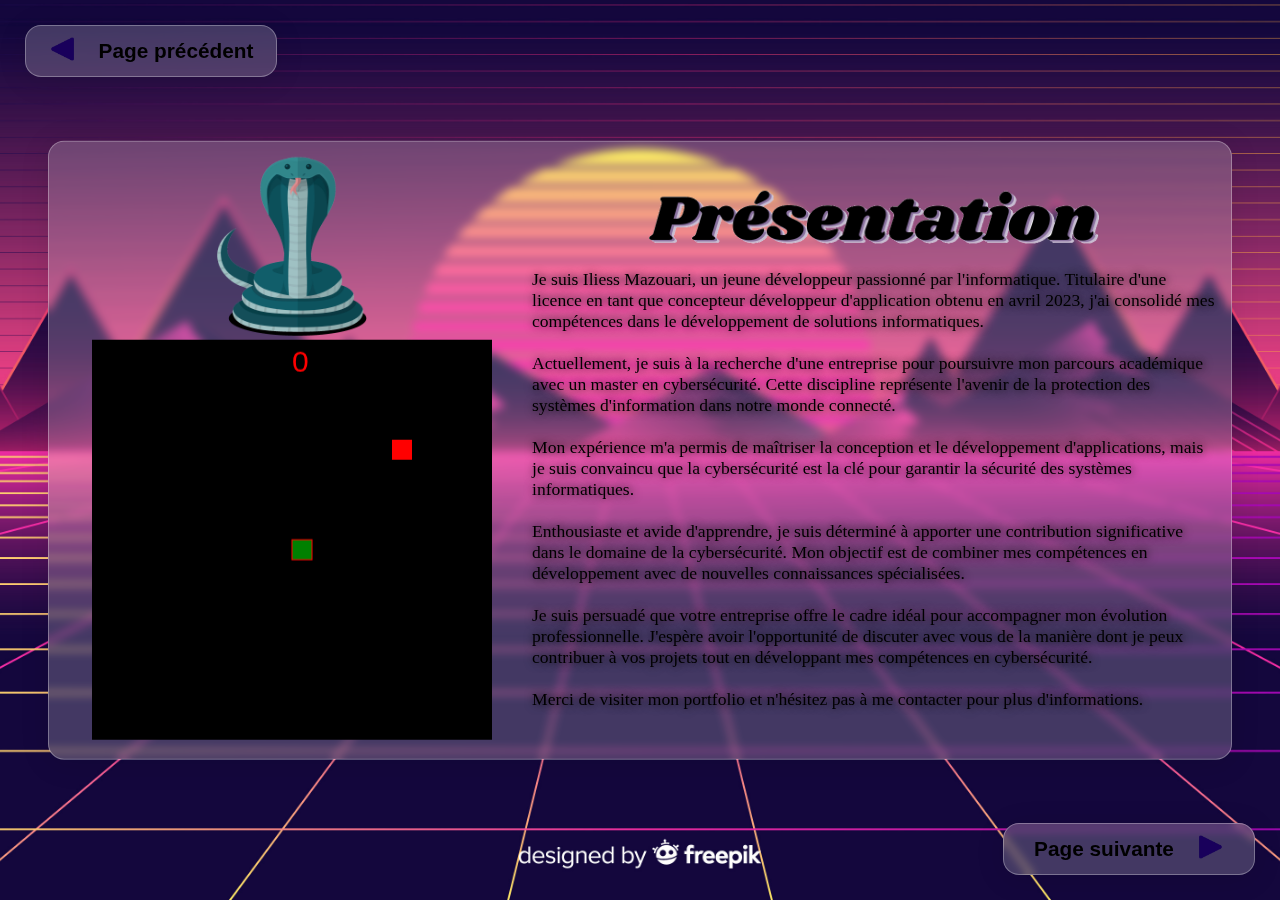
==== Snake/index.html @ 4a3e0d0c "Création /  élément / pages" ====
<!DOCTYPE html>
<html lang="en">
<head>
    <meta charset="UTF-8">
    <meta name="viewport" content="width=device-width, initial-scale=1.0">
    <title>Snake</title>
    <link rel="stylesheet" href="css/style.css">
    <script src="js/script.js" defer></script>
</head>
<body>

<section class="back">
    <figure>
        <!-- <img src="img/5412083.jpg" alt="..."> -->
        <img src="img/2669699.jpg" alt="...">
    </figure>
</section>


<section class="suivant">
    <a href="">
    <p>Page suivante</p>
    <figure>
        <img src="img/Fléche.png" alt=">">
    </figure>
    </a>
</section>

<section class="precedent">
    <a href="">
    <figure>
        <img src="img/Fléche.png" alt="<">
    </figure>
    <p>Page précédent</p>
    </a>
</section>

    <section class="front">
        <div class="ecran">
            <figure>
                <img src="img/2198658.png" width="150" alt="">
            </figure>
            <canvas width="400" height="400"></canvas>
        </div>

        <article class="content-card">
            <figure>
                <img src="img/tag.png" width="450" alt="">
            </figure>
            <div class="texte">    
                <br>          
                <p>Je suis Iliess Mazouari, un jeune développeur passionné par l'informatique. Titulaire d'une licence en tant que concepteur
                développeur d'application obtenu en avril 2023, j'ai consolidé mes compétences dans le développement de solutions informatiques.</p>
                <br>
                <p>Actuellement, je suis à la recherche d'une entreprise pour poursuivre mon parcours académique avec un master en
                cybersécurité. Cette discipline représente l'avenir de la protection des systèmes d'information dans notre monde
                connecté.</p>
                <br>
                <p>Mon expérience m'a permis de maîtriser la conception et le développement d'applications, mais je suis convaincu que la
                cybersécurité est la clé pour garantir la sécurité des systèmes informatiques.</p>
                <br>
                <p>Enthousiaste et avide d'apprendre, je suis déterminé à apporter une contribution significative dans le domaine de la
                cybersécurité. Mon objectif est de combiner mes compétences en développement avec de nouvelles connaissances
                spécialisées.</p>
                <br>
                <p>Je suis persuadé que votre entreprise offre le cadre idéal pour accompagner mon évolution professionnelle. J'espère
                avoir l'opportunité de discuter avec vous de la manière dont je peux contribuer à vos projets tout en développant mes
                compétences en cybersécurité.</p>
                <br>
                <p>Merci de visiter mon portfolio et n'hésitez pas à me contacter pour plus d'informations.</p>
            </div>
        </article>
    </section>

</body>
</html>
---- Snake/css/style.css ----
* {
    margin: 0;
    padding: 0;
}

body {
    overflow: hidden;
    width: 100%;
    height: 100vh;
}

.back>figure>img {
    position: relative;
    width: 100%;
    height: 100vh;
    object-fit: cover;
    display: block;
}

.front{
    position: absolute;
    width: 90%;
    left: 50%;
    top: 50%;
    transform: translate(-50%, -50%);
    display: flex;
    justify-content: center;
    align-items: center;
    gap: 12px;
    padding: 15px;
    background-color: white;

    /* From https://css.glass */
        background: rgba(255, 255, 255, 0.2);
        border-radius: 16px;
        box-shadow: 0 4px 30px rgba(0, 0, 0, 0.1);
        backdrop-filter: blur(5px);
        -webkit-backdrop-filter: blur(5px);
        border: 1px solid rgba(255, 255, 255, 0.3);

font-family: Arial, Helvetica, sans-serif;
}

.ecran {
    text-align: center;
    width: 40%;
}

.content-card {
    width: 60%;
    text-align: center;
}

.content-card p{
    text-align: start;
    color: black;
    text-shadow: black 1px 0 10px;
}

canvas {
    /* border: solid 2px; */
    background-color: black;
}



.suivant {
    position: absolute;
    bottom: 25px;
    right: 25px;
    z-index: 12;
    background: rgba(255, 255, 255, 0.2);
    border-radius: 16px;
    box-shadow: 0 4px 30px rgba(0, 0, 0, 0.1);
    backdrop-filter: blur(5px);
    -webkit-backdrop-filter: blur(5px);
    border: 1px solid rgba(255, 255, 255, 0.3);
}

.suivant>a {
    height: 50px;
    width: 250px;
    display: flex;
    align-items: center;
    justify-content: center;
    align-items: center;
    gap: 20px;
}

.suivant>a {
    text-decoration: none;
}

.suivant>a>p {
    color: black;
    text-decoration: none;
    font-size: 1.3rem;
    text-decoration: none;
    font-weight: bolder;
    font-family: 'Roboto', sans-serif;
}

.suivant>figure {
    border: none;
}

.suivant figure>img {
    width: 30px;
    filter: contrast(200%);
}

.precedent {
    position: absolute;
    top: 25px;
    left: 25px;
    z-index: 12;
    background: rgba(255, 255, 255, 0.2);
    border-radius: 16px;
    box-shadow: 0 4px 30px rgba(0, 0, 0, 0.1);
    backdrop-filter: blur(5px);
    -webkit-backdrop-filter: blur(5px);
    border: 1px solid rgba(255, 255, 255, 0.3);
}

.precedent>a {
    height: 50px;
    width: 250px;
    display: flex;
    align-items: center;
    justify-content: center;
    align-items: center;
    gap: 20px;
}

.precedent>a{
    text-decoration: none;
}

.precedent>a>p {
    color: black;
    font-size: 1.3rem;
    text-decoration: none;
    font-weight: bolder;
    font-family: 'Roboto', sans-serif;
}

.precedent>figure {
    border: none;
}

.precedent figure>img {
    width: 30px;
    transform: rotate(180deg);
    filter: contrast(200%);
}

.texte {
    font-family: 'Dancing Script', cursive;
    font-size: 1.1rem;
}
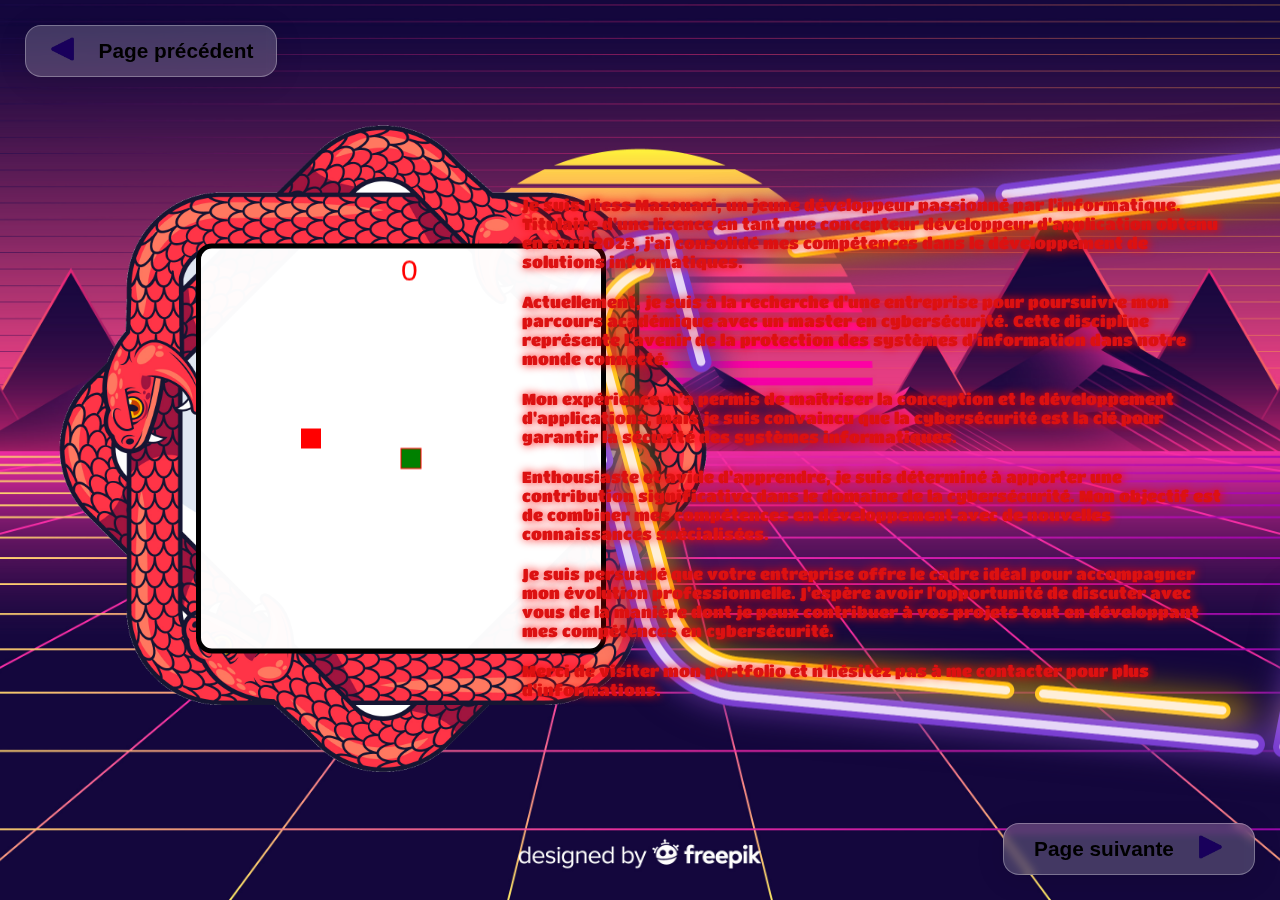
==== commit 4492bd49: "Test /Amélioration / Snake" ====
--- a/Snake/index.html
+++ b/Snake/index.html
@@ -1,6 +1,8 @@
 <!DOCTYPE html>
 <html lang="en">
 <head>
+    <link rel="stylesheet" href="https://fonts.googleapis.com/css2?family=Dancing+Script:wght@400;700&display=swap">
+
     <meta charset="UTF-8">
     <meta name="viewport" content="width=device-width, initial-scale=1.0">
     <title>Snake</title>
@@ -35,7 +37,7 @@
     </a>
 </section>
 
-    <section class="front">
+    <!-- <section class="front">
         <div class="ecran">
             <figure>
                 <img src="img/2198658.png" width="150" alt="">
@@ -70,7 +72,54 @@
                 <p>Merci de visiter mon portfolio et n'hésitez pas à me contacter pour plus d'informations.</p>
             </div>
         </article>
-    </section>
+    </section> -->
 
+
+        <section class="front">
+            <div class="ecran">
+                <figure>
+                    <img src="img/8436934.png" width="650" alt="">
+                </figure>
+                <canvas width="400" height="400"></canvas>
+            </div>
+        
+            <article class="content-card">
+                <figure>
+                    <img src="img/9291934.png" width="1000" alt="">
+                </figure>
+
+                <div class="texte">
+                    
+                    <p>Je suis Iliess Mazouari, un jeune développeur passionné par l'informatique. Titulaire d'une licence en
+                        tant que concepteur
+                        développeur d'application obtenu en avril 2023, j'ai consolidé mes compétences dans le développement de
+                        solutions informatiques.</p>
+                    <br>
+                    <p>Actuellement, je suis à la recherche d'une entreprise pour poursuivre mon parcours académique avec un
+                        master en
+                        cybersécurité. Cette discipline représente l'avenir de la protection des systèmes d'information dans
+                        notre monde
+                        connecté.</p>
+                    <br>
+                    <p>Mon expérience m'a permis de maîtriser la conception et le développement d'applications, mais je suis
+                        convaincu que la
+                        cybersécurité est la clé pour garantir la sécurité des systèmes informatiques.</p>
+                    <br>
+                    <p>Enthousiaste et avide d'apprendre, je suis déterminé à apporter une contribution significative dans le
+                        domaine de la
+                        cybersécurité. Mon objectif est de combiner mes compétences en développement avec de nouvelles
+                        connaissances
+                        spécialisées.</p>
+                    <br>
+                    <p>Je suis persuadé que votre entreprise offre le cadre idéal pour accompagner mon évolution
+                        professionnelle. J'espère
+                        avoir l'opportunité de discuter avec vous de la manière dont je peux contribuer à vos projets tout en
+                        développant mes
+                        compétences en cybersécurité.</p>
+                    <br>
+                    <p>Merci de visiter mon portfolio et n'hésitez pas à me contacter pour plus d'informations.</p>
+                </div>
+            </article>
+        </section>
 </body>
 </html>--- a/Snake/css/style.css
+++ b/Snake/css/style.css
@@ -1,6 +1,7 @@
+@import url('https://fonts.googleapis.com/css2?family=Titan+One&display=swap');
 * {
     margin: 0;
-    padding: 0;
+    padding: 0; 
 }
 
 body {
@@ -28,15 +29,15 @@
     align-items: center;
     gap: 12px;
     padding: 15px;
-    background-color: white;
-
-    /* From https://css.glass */
+    background-color: rgb(0, 0, 0);
+    border-radius: 16px;
+
+    /* From https://css.glass
         background: rgba(255, 255, 255, 0.2);
-        border-radius: 16px;
         box-shadow: 0 4px 30px rgba(0, 0, 0, 0.1);
         backdrop-filter: blur(5px);
         -webkit-backdrop-filter: blur(5px);
-        border: 1px solid rgba(255, 255, 255, 0.3);
+        border: 1px solid rgba(255, 255, 255, 0.3); */
 
 font-family: Arial, Helvetica, sans-serif;
 }
@@ -53,13 +54,15 @@
 
 .content-card p{
     text-align: start;
-    color: black;
-    text-shadow: black 1px 0 10px;
+    color: white;
+    /* text-shadow: black 1px 0 10px; */
 }
 
 canvas {
     /* border: solid 2px; */
-    background-color: black;
+    background-color: rgba(255, 255, 255, 0.979);
+    border: solid 5px black;
+    border-radius: 16px;
 }
 
 
@@ -157,4 +160,44 @@
 .texte {
     font-family: 'Dancing Script', cursive;
     font-size: 1.1rem;
+}
+
+
+
+/* nouveau code  */
+
+.front{
+    background-color: transparent;
+}
+
+.ecran {
+    position: relative;
+    width: 40%;
+}
+
+canvas{
+    position: absolute;
+    top: 120px;
+    left: 138px;
+    z-index: 12;
+}
+
+.content-card>figure{
+    position: relative;
+
+}
+
+.texte {
+    position: absolute;
+    width: 60%;
+    top: 120px;
+    right: 0px;
+    z-index: 12;
+}
+
+.texte>p{
+    color: rgb(220, 17, 17);
+    text-shadow: red 1px 0 10px;
+    font-size: 1rem;
+    font-family: 'Titan One', sans-serif;
 }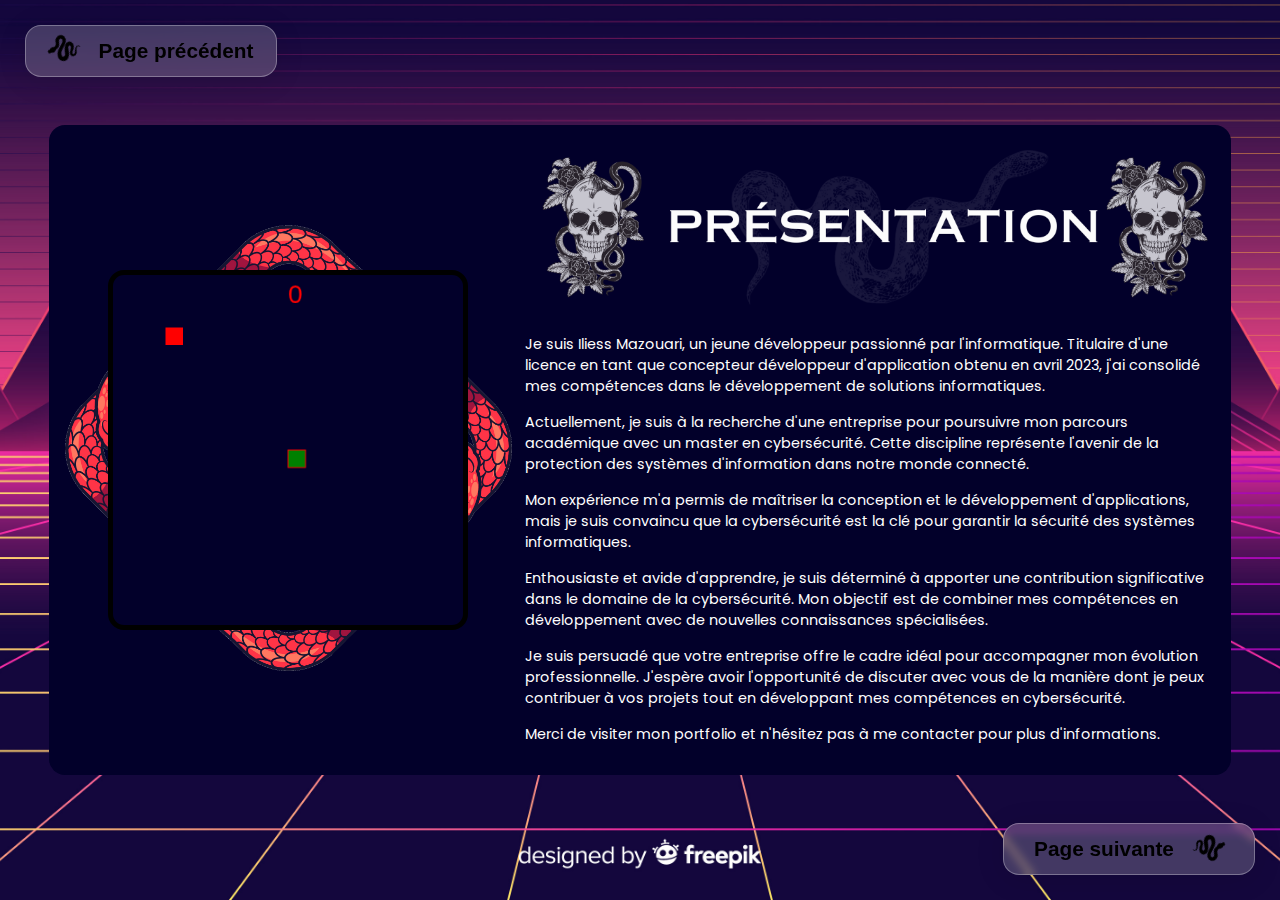
==== commit d601837c: "Amélioration / Design / Snake" ====
--- a/Snake/index.html
+++ b/Snake/index.html
@@ -78,14 +78,14 @@
         <section class="front">
             <div class="ecran">
                 <figure>
-                    <img src="img/8436934.png" width="650" alt="">
+                    <img src="img/8436934.png" alt="">
                 </figure>
-                <canvas width="400" height="400"></canvas>
+                <canvas id="canvas" width="400" height="400"></canvas>
             </div>
         
             <article class="content-card">
                 <figure>
-                    <img src="img/9291934.png" width="1000" alt="">
+                    <img src="img/tag3.png" alt="">
                 </figure>
 
                 <div class="texte">
@@ -94,29 +94,29 @@
                         tant que concepteur
                         développeur d'application obtenu en avril 2023, j'ai consolidé mes compétences dans le développement de
                         solutions informatiques.</p>
-                    <br>
+                    
                     <p>Actuellement, je suis à la recherche d'une entreprise pour poursuivre mon parcours académique avec un
                         master en
                         cybersécurité. Cette discipline représente l'avenir de la protection des systèmes d'information dans
                         notre monde
                         connecté.</p>
-                    <br>
+                    
                     <p>Mon expérience m'a permis de maîtriser la conception et le développement d'applications, mais je suis
                         convaincu que la
                         cybersécurité est la clé pour garantir la sécurité des systèmes informatiques.</p>
-                    <br>
+                    
                     <p>Enthousiaste et avide d'apprendre, je suis déterminé à apporter une contribution significative dans le
                         domaine de la
                         cybersécurité. Mon objectif est de combiner mes compétences en développement avec de nouvelles
                         connaissances
                         spécialisées.</p>
-                    <br>
+                    
                     <p>Je suis persuadé que votre entreprise offre le cadre idéal pour accompagner mon évolution
                         professionnelle. J'espère
                         avoir l'opportunité de discuter avec vous de la manière dont je peux contribuer à vos projets tout en
                         développant mes
                         compétences en cybersécurité.</p>
-                    <br>
+                
                     <p>Merci de visiter mon portfolio et n'hésitez pas à me contacter pour plus d'informations.</p>
                 </div>
             </article>
--- a/Snake/css/style.css
+++ b/Snake/css/style.css
@@ -1,4 +1,5 @@
-@import url('https://fonts.googleapis.com/css2?family=Titan+One&display=swap');
+@import url('https://fonts.googleapis.com/css2?family=Poppins:wght@300&family=Titan+One&display=swap');
+
 * {
     margin: 0;
     padding: 0; 
@@ -29,17 +30,9 @@
     align-items: center;
     gap: 12px;
     padding: 15px;
-    background-color: rgb(0, 0, 0);
-    border-radius: 16px;
-
-    /* From https://css.glass
-        background: rgba(255, 255, 255, 0.2);
-        box-shadow: 0 4px 30px rgba(0, 0, 0, 0.1);
-        backdrop-filter: blur(5px);
-        -webkit-backdrop-filter: blur(5px);
-        border: 1px solid rgba(255, 255, 255, 0.3); */
-
-font-family: Arial, Helvetica, sans-serif;
+    border-radius: 16px;
+    background-color: #02002a;
+    border: solid 0px #fff5ff;
 }
 
 .ecran {
@@ -55,17 +48,14 @@
 .content-card p{
     text-align: start;
     color: white;
-    /* text-shadow: black 1px 0 10px; */
 }
 
 canvas {
     /* border: solid 2px; */
-    background-color: rgba(255, 255, 255, 0.979);
+    background-color: #02002a;
     border: solid 5px black;
     border-radius: 16px;
 }
-
-
 
 .suivant {
     position: absolute;
@@ -109,7 +99,7 @@
 
 .suivant figure>img {
     width: 30px;
-    filter: contrast(200%);
+    transform: rotate(118deg);
 }
 
 .precedent {
@@ -153,21 +143,8 @@
 
 .precedent figure>img {
     width: 30px;
-    transform: rotate(180deg);
+    transform: rotate(-61deg);
     filter: contrast(200%);
-}
-
-.texte {
-    font-family: 'Dancing Script', cursive;
-    font-size: 1.1rem;
-}
-
-
-
-/* nouveau code  */
-
-.front{
-    background-color: transparent;
 }
 
 .ecran {
@@ -177,27 +154,47 @@
 
 canvas{
     position: absolute;
-    top: 120px;
-    left: 138px;
+    top: 50%;
+    left: 50%;
+    transform: translate(-50%, -50%);
     z-index: 12;
 }
 
+#canvas{
+    width: 350px;
+    height: 350px;
+    
+}
+
 .content-card>figure{
-    position: relative;
-
+    width: 700px;
+}
+
+.content-card>figure>img {
+    width: 100%;
+}
+
+.ecran>figure {
+    width: 100%;
+}
+
+.ecran>figure>img {
+    width: 100%
+}
+
+.content-card>figure>img {
+    width: 100%;
 }
 
 .texte {
-    position: absolute;
-    width: 60%;
-    top: 120px;
-    right: 0px;
-    z-index: 12;
+    margin-top: 15px;
 }
 
 .texte>p{
-    color: rgb(220, 17, 17);
-    text-shadow: red 1px 0 10px;
-    font-size: 1rem;
+    color: rgb(255, 255, 255);
+    /* text-shadow: red 1px 0 10px; */
+    font-size: 0.9rem;
     font-family: 'Titan One', sans-serif;
+    font-family: 'Poppins', sans-serif;
+    margin-bottom: 15px;
 }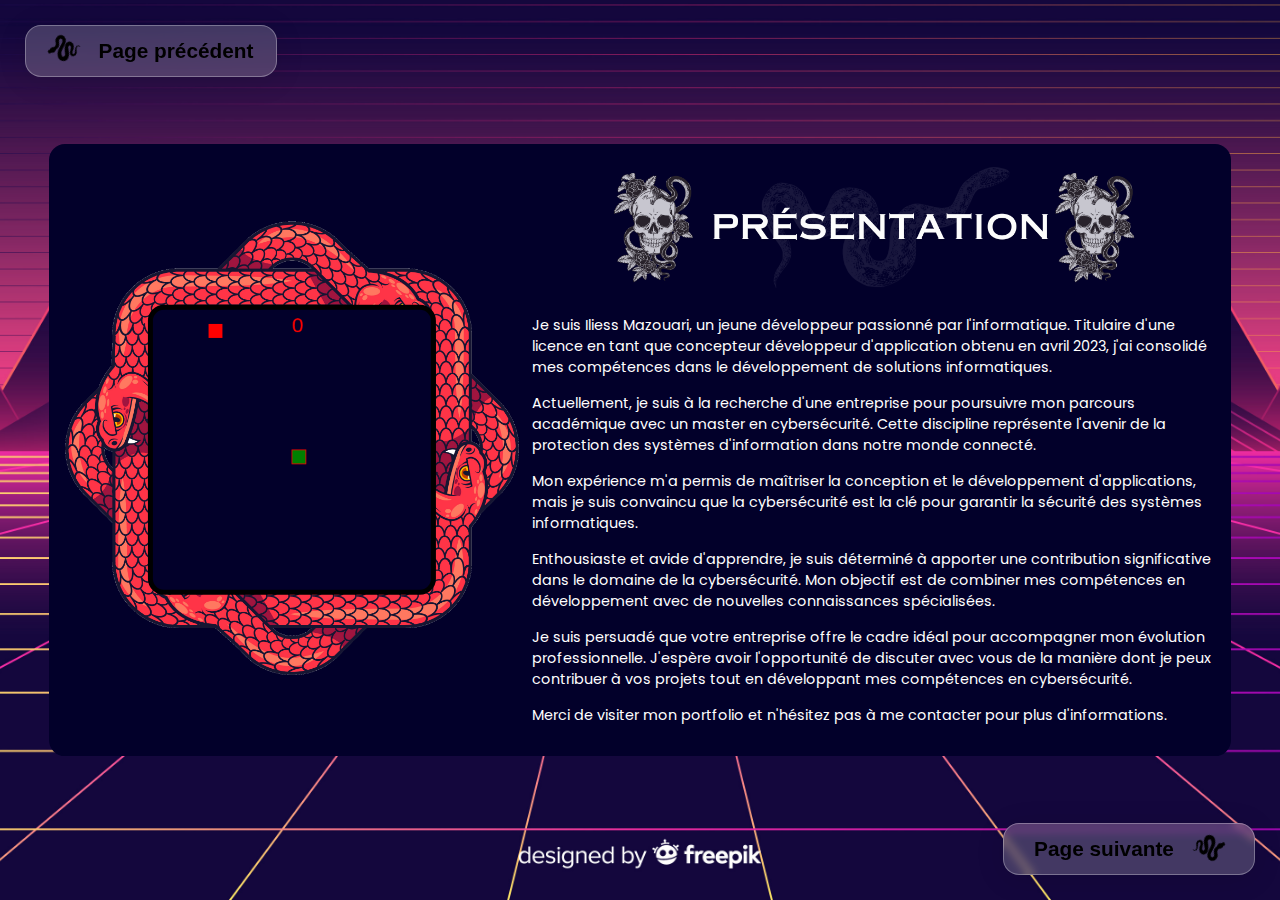
==== commit 4c7620a6: "Amélioration / modal / page parcours (k)" ====
--- a/Snake/index.html
+++ b/Snake/index.html
@@ -80,7 +80,7 @@
                 <figure>
                     <img src="img/8436934.png" alt="">
                 </figure>
-                <canvas id="canvas" width="400" height="400"></canvas>
+                <canvas width="400" height="400"></canvas>
             </div>
         
             <article class="content-card">
--- a/Snake/css/style.css
+++ b/Snake/css/style.css
@@ -33,6 +33,7 @@
     border-radius: 16px;
     background-color: #02002a;
     border: solid 0px #fff5ff;
+    overflow: hidden;
 }
 
 .ecran {
@@ -154,20 +155,17 @@
 
 canvas{
     position: absolute;
+    width: 61%;
+    height: 61%;
     top: 50%;
     left: 50%;
     transform: translate(-50%, -50%);
     z-index: 12;
 }
 
-#canvas{
-    width: 350px;
-    height: 350px;
-    
-}
-
 .content-card>figure{
-    width: 700px;
+    width: 80%;
+    margin: auto;
 }
 
 .content-card>figure>img {
@@ -197,4 +195,7 @@
     font-family: 'Titan One', sans-serif;
     font-family: 'Poppins', sans-serif;
     margin-bottom: 15px;
+}
+
+@media screen and (min-width: 1200px) {
 }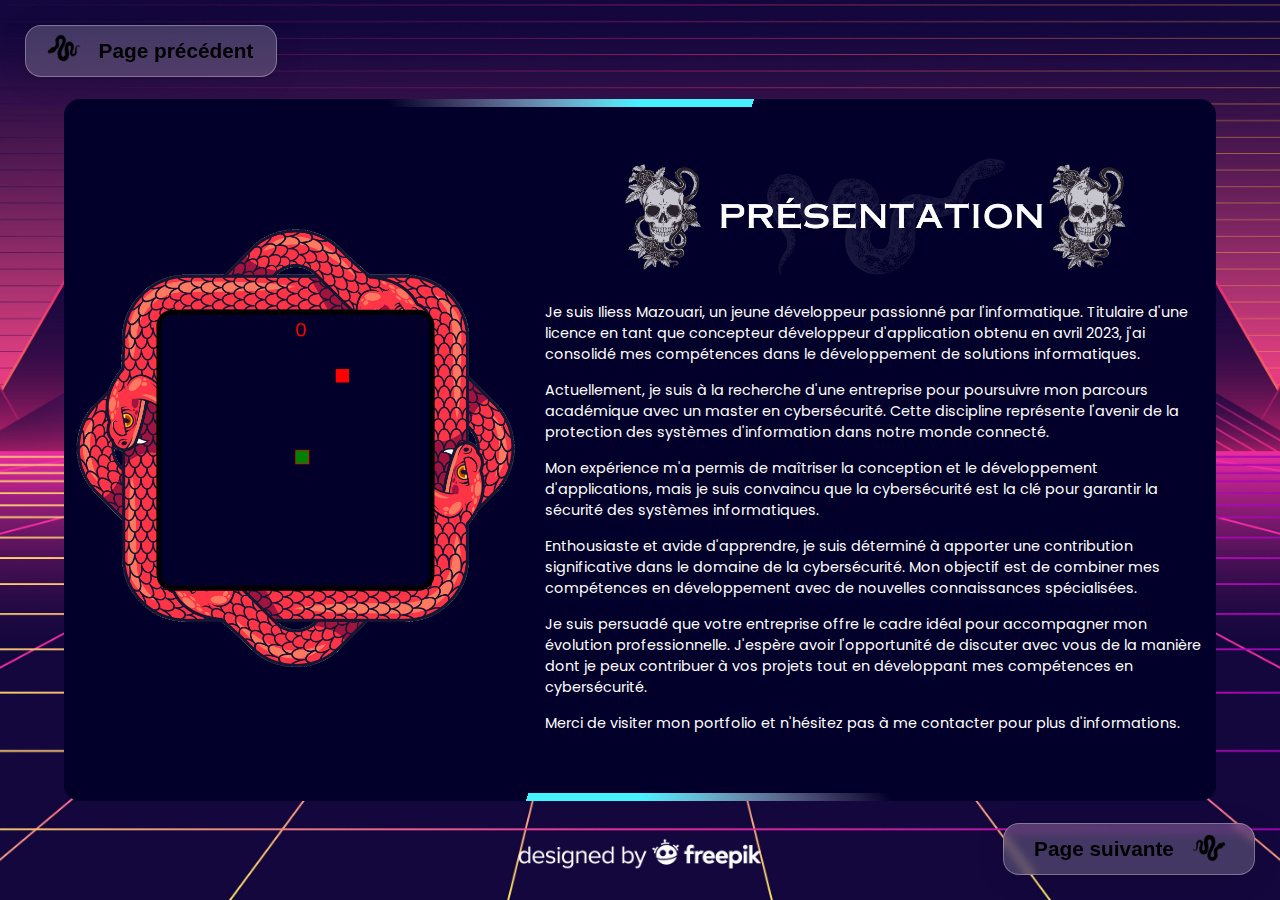
==== commit 2daca524: "Animation-border / card / page présentation" ====
--- a/Snake/index.html
+++ b/Snake/index.html
@@ -37,6 +37,7 @@
     </a>
 </section>
 
+
     <!-- <section class="front">
         <div class="ecran">
             <figure>
@@ -75,7 +76,8 @@
     </section> -->
 
 
-        <section class="front">
+        <!-- <section class="front">
+
             <div class="ecran">
                 <figure>
                     <img src="img/8436934.png" alt="">
@@ -120,6 +122,61 @@
                     <p>Merci de visiter mon portfolio et n'hésitez pas à me contacter pour plus d'informations.</p>
                 </div>
             </article>
-        </section>
+        </section> -->
+
+
+        <div class="font_border">
+            <div class="box_font">
+
+                <section class="front">
+                
+                    <div class="ecran">
+                        <figure>
+                            <img src="img/8436934.png" alt="">
+                        </figure>
+                        <canvas width="400" height="400"></canvas>
+                    </div>
+                
+                    <article class="content-card">
+                        <figure>
+                            <img src="img/tag3.png" alt="">
+                        </figure>
+                
+                        <div class="texte">
+                
+                            <p>Je suis Iliess Mazouari, un jeune développeur passionné par l'informatique. Titulaire d'une licence en
+                                tant que concepteur
+                                développeur d'application obtenu en avril 2023, j'ai consolidé mes compétences dans le développement de
+                                solutions informatiques.</p>
+                
+                            <p>Actuellement, je suis à la recherche d'une entreprise pour poursuivre mon parcours académique avec un
+                                master en
+                                cybersécurité. Cette discipline représente l'avenir de la protection des systèmes d'information dans
+                                notre monde
+                                connecté.</p>
+                
+                            <p>Mon expérience m'a permis de maîtriser la conception et le développement d'applications, mais je suis
+                                convaincu que la
+                                cybersécurité est la clé pour garantir la sécurité des systèmes informatiques.</p>
+                
+                            <p>Enthousiaste et avide d'apprendre, je suis déterminé à apporter une contribution significative dans le
+                                domaine de la
+                                cybersécurité. Mon objectif est de combiner mes compétences en développement avec de nouvelles
+                                connaissances
+                                spécialisées.</p>
+                
+                            <p>Je suis persuadé que votre entreprise offre le cadre idéal pour accompagner mon évolution
+                                professionnelle. J'espère
+                                avoir l'opportunité de discuter avec vous de la manière dont je peux contribuer à vos projets tout en
+                                développant mes
+                                compétences en cybersécurité.</p>
+                
+                            <p>Merci de visiter mon portfolio et n'hésitez pas à me contacter pour plus d'informations.</p>
+                        </div>
+                    </article>
+                </section>
+
+            </div>
+        </div>
 </body>
 </html>--- a/Snake/css/style.css
+++ b/Snake/css/style.css
@@ -19,21 +19,81 @@
     display: block;
 }
 
+.font_border {
+    position: absolute;
+    height: 78%;
+    width: 90%;
+    left: 50%;
+    top: 50%;
+    transform: translate(-50%, -50%);
+    border-radius: 16px;
+    background-color: #02002a;
+    overflow: hidden;
+    z-index: 1;
+}
+
+.box_font {
+    position: relative;
+    height: 100%;
+    width: 100%;
+    background: repeating-conic-gradient(from var(--deg), #ff2770 0%, #ff2770 5%, transparent 5%, transparent 40%, #ff2770 50%);
+    animation: animate 4s linear infinite;
+    border-radius: 16px;
+}
+
+.box_font::before {
+    content: '';
+    position: absolute;
+    height: 100%;
+    width: 100%;
+    background: repeating-conic-gradient(from var(--deg), #45f3ff 0%, #45f3ff 5%, transparent 5%, transparent 40%, #45f3ff 50%);
+    animation: animate 4s linear infinite;
+    animation-delay: -1s;
+    border-radius: 16px;
+
+}
+
+.box_font::after {
+    content: '';
+    position: absolute;
+    inset: 8px;
+    background-color: #02002a;
+    border-radius: 16px;
+    /* border: 8px solid #000000; */
+}
+
+@property --deg {
+    syntax: '<angle>';
+    inherits: false;
+    initial-value: 0deg;
+}
+
+@keyframes animate {
+    0% {
+        --deg: 0deg;
+    }
+
+    100% {
+        --deg: 360deg;
+    }
+}
+
 .front{
     position: absolute;
-    width: 90%;
+    height: 96%;
+    width: 98%;
     left: 50%;
     top: 50%;
     transform: translate(-50%, -50%);
     display: flex;
     justify-content: center;
     align-items: center;
-    gap: 12px;
-    padding: 15px;
-    border-radius: 16px;
+    gap: 30px;
+    border-radius: 15px;
     background-color: #02002a;
     border: solid 0px #fff5ff;
     overflow: hidden;
+    z-index:12;
 }
 
 .ecran {
@@ -198,4 +258,4 @@
 }
 
 @media screen and (min-width: 1200px) {
-}+}
